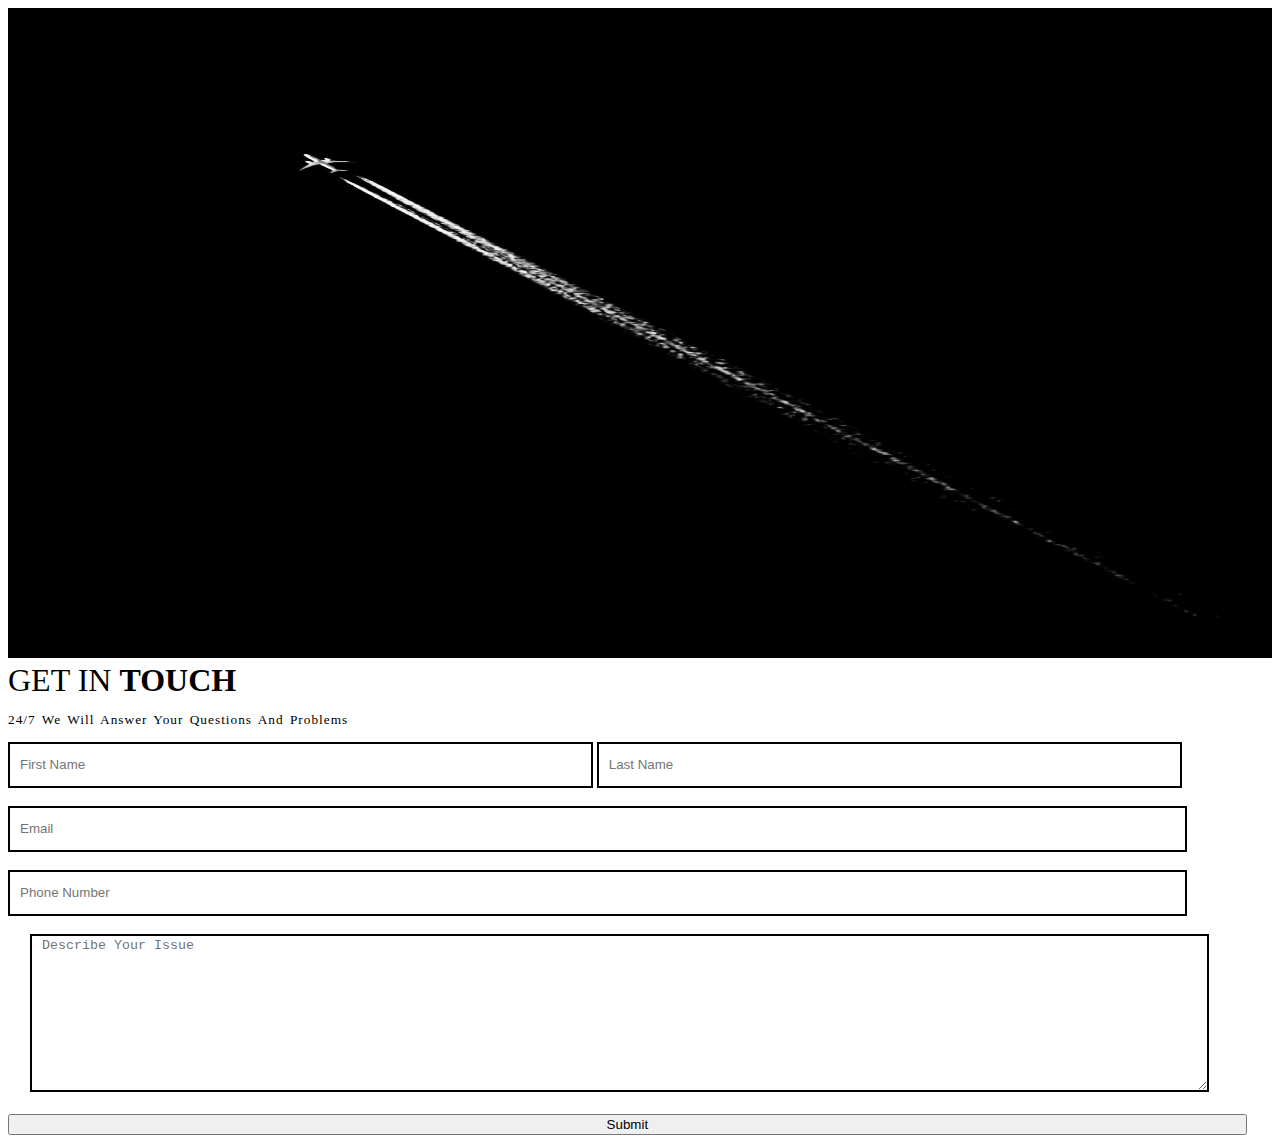
==== contact.html @ c5ec3c24 "firstcommittoportpholio2" ====
<!DOCTYPE html>
<html lang="en">
<head>
    <meta charset="UTF-8">
    <meta name="viewport" content="width=device-width, initial-scale=1.0">
    <title>Contact Me</title>
    <link rel="stylesheet" href="CSS/bootstrap.min.css">
    <link rel="stylesheet" href="style.css">

</head>
<body>
    <section>
        <div class="container-fluid">
            <div class="row">
                <div class="col-md-4 pt-3">
                    <img src="peakpx6.jpg" alt="" class="img">
                    
                </div>
                <div class="col-md-8 px-5 pt-4">
                    <label for="" id="lb" style="font-size: xx-large;">GET IN <b>TOUCH</b></label>
                    <p style="font-size: smaller; word-spacing: 2px; letter-spacing: 1px;">24/7 We Will Answer Your Questions And Problems</p>
                    <form action="https://formspree.io/f/mleyradp" method="POST" class="pt-4">
                        <div class="input-field">
                            <i class="fa-solid fa-user" style="color: #000000;"></i>
                            <input type="text" name="fname" id="n" class="n" placeholder="First Name">
                            <i class="fa-solid fa-user" style="color: #000000;"></i>
                            <input type="text" name="lname" id="" class="n" placeholder="Last Name">
                        </div>
                        <br>
                        <div class="input-field">
                            <i class="fa-solid fa-envelope" style="color: #000000;"></i>
                            <input type="email" name="email" id="" placeholder="Email">
                        </div><br>
                        <div class="input-field">
                            <i class="fa-solid fa-phone" style="color: #000000;"></i>
                            <input type="number" name="number" id="" placeholder="Phone Number">
                        </div><br>
                        <div class="input-field">
                            <textarea name="desc" id="" cols="30" rows="10" placeholder="Describe Your Issue"></textarea>
                        </div><br>
                        <button type="submit" value="Submit" class="btn btn-lg button btn-primary">Submit</button>
                    </form>
                </div>
            </div>
        </div>
    </section>


    <script src="javascript/bootstrap.bundle.min.js"></script>
    <script src="javascript/font.js"></script>
</body>
</html>
---- style.css ----
.navbar-item{
    text-align: center;
}
h1{
    font-size: 100px;
}
#Projects:hover{
    background-color: white;
    border: none;
}
.lets:hover{
    background-color: white;
}
.active{
    font-weight: 600;
    text-decoration: underline 3px solid red;
    
}
#btn{
    border: 4px solid red;
    color: black;
    font-size: larger;
    font-weight: 700;
}
.nav-item{
    font-size: larger;
}
.n{
    width: 45%;
}

input{
    width: 92%;
    height: 40px;
    outline: none;
    border: 2px solid black;
}
textarea{
    width: 92%;
    margin-left: 22px;
    outline: none;
    border: 2px solid black;

}
:placeholder-shown{
    padding-left: 10px;
}
/* i{
    position:absolute;
    margin-top: 13px;
    margin-left: 7px;
} */
.button{
    width: 98%;
    text-align: center;
    /* background-color: rgba(7, 141, 7, 0.822); */
    /* border: 2px solid black; */

}
.img{
    width: 100%;
    height: 650px;

}
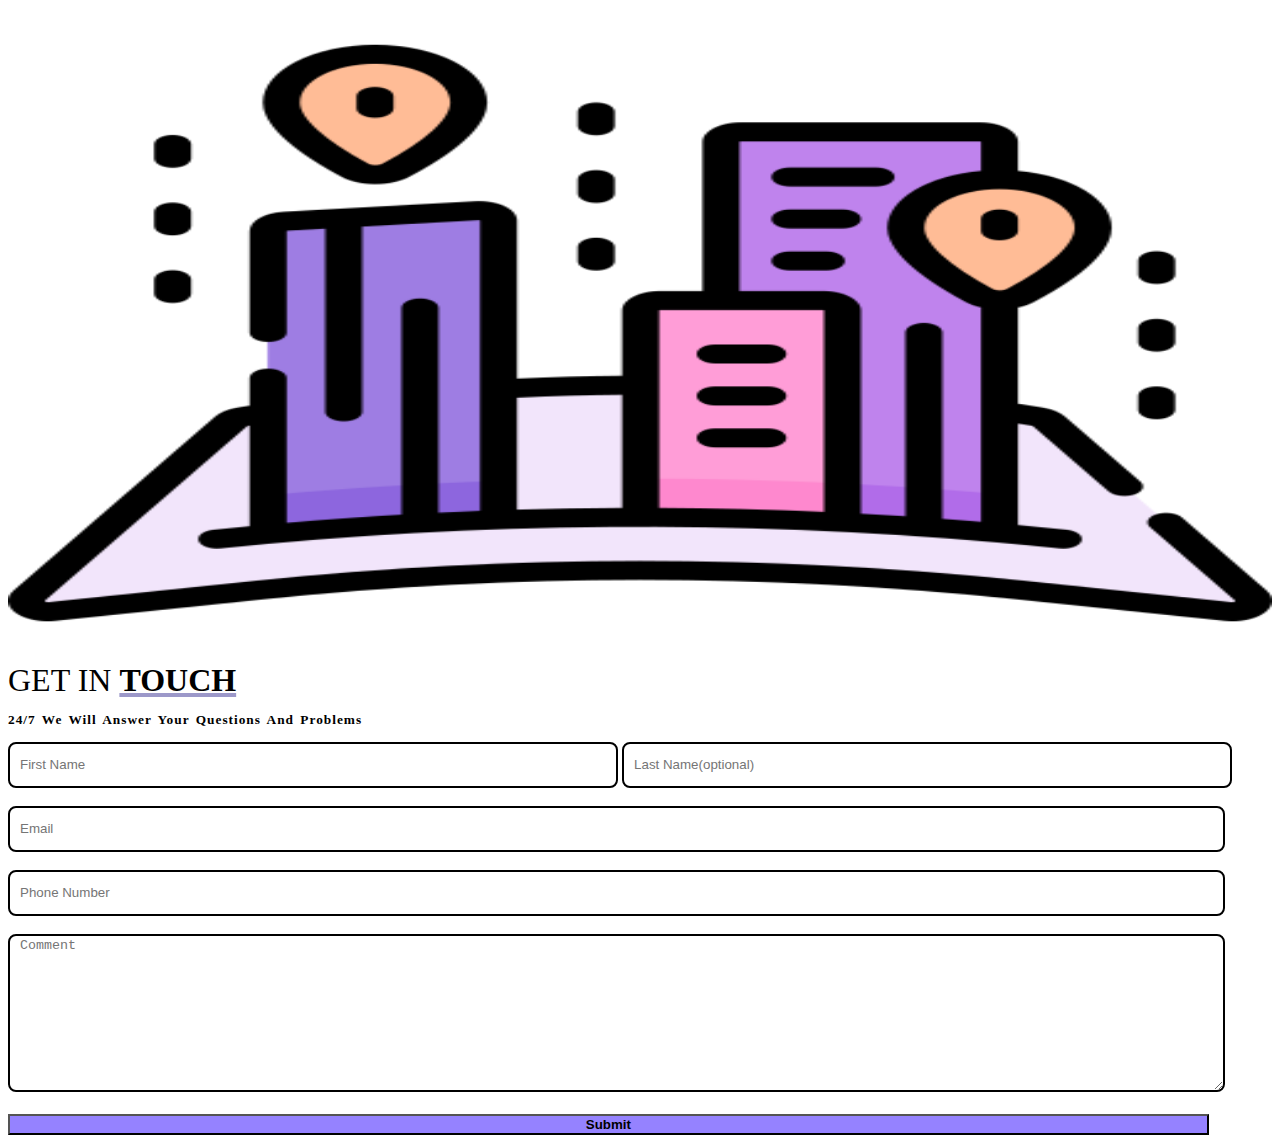
==== commit b9c1d654: "1st oct" ====
--- a/contact.html
+++ b/contact.html
@@ -12,33 +12,33 @@
     <section>
         <div class="container-fluid">
             <div class="row">
-                <div class="col-md-4 pt-3">
-                    <img src="peakpx6.jpg" alt="" class="img">
+                <div class="col-md-4 py-3">
+                    <img src="FlatIcons/virtual-reality.png" alt="" class="img">
                     
                 </div>
                 <div class="col-md-8 px-5 pt-4">
-                    <label for="" id="lb" style="font-size: xx-large;">GET IN <b>TOUCH</b></label>
-                    <p style="font-size: smaller; word-spacing: 2px; letter-spacing: 1px;">24/7 We Will Answer Your Questions And Problems</p>
-                    <form action="https://formspree.io/f/mleyradp" method="POST" class="pt-4">
+                    <label for="" id="lb" style="font-size: xx-large;">GET IN <b style="text-decoration: underline 4px solid rgb(156, 152, 201) ;">TOUCH</b></label>
+                    <p style="font-size: smaller; word-spacing: 2px; letter-spacing: 1px; font-weight: 700;" class="pt-2">24/7 We Will Answer Your Questions And Problems</p>
+                    <form action="https://formspree.io/f/mleyradp" method="POST" class="pt-3">
                         <div class="input-field">
-                            <i class="fa-solid fa-user" style="color: #000000;"></i>
-                            <input type="text" name="fname" id="n" class="n" placeholder="First Name">
-                            <i class="fa-solid fa-user" style="color: #000000;"></i>
-                            <input type="text" name="lname" id="" class="n" placeholder="Last Name">
+                            <!-- <i class="fa-solid fa-user" style="color: #000000;"></i> -->
+                            <input type="text" name="fname" id="n" class="n" placeholder="First Name" required>
+                            <!-- <i class="fa-solid fa-user" style="color: #000000;"></i> -->
+                            <input type="text" name="lname" id="" class="n" placeholder="Last Name(optional)">
                         </div>
                         <br>
                         <div class="input-field">
-                            <i class="fa-solid fa-envelope" style="color: #000000;"></i>
-                            <input type="email" name="email" id="" placeholder="Email">
+                            <!-- <i class="fa-solid fa-envelope" style="color: #000000;"></i> -->
+                            <input type="email" name="email" id="" placeholder="Email" required>
                         </div><br>
                         <div class="input-field">
-                            <i class="fa-solid fa-phone" style="color: #000000;"></i>
-                            <input type="number" name="number" id="" placeholder="Phone Number">
+                            <!-- <i class="fa-solid fa-phone" style="color: #000000;"></i> -->
+                            <input type="number" name="number" id="" placeholder="Phone Number" required>
                         </div><br>
                         <div class="input-field">
-                            <textarea name="desc" id="" cols="30" rows="10" placeholder="Describe Your Issue"></textarea>
+                            <textarea name="desc" id="" cols="30" rows="10" placeholder="Comment"></textarea>
                         </div><br>
-                        <button type="submit" value="Submit" class="btn btn-lg button btn-primary">Submit</button>
+                        <button type="submit" value="Submit" class="btn btn-lg button">Submit</button>
                     </form>
                 </div>
             </div>
--- a/style.css
+++ b/style.css
@@ -19,27 +19,30 @@
 #btn{
     border: 4px solid red;
     color: black;
-    font-size: larger;
+    font-size:medium;
     font-weight: 700;
+    margin-right: 8%;
 }
 .nav-item{
     font-size: larger;
 }
 .n{
-    width: 45%;
+    width: 47%;
 }
 
 input{
-    width: 92%;
+    width: 95%;
     height: 40px;
     outline: none;
     border: 2px solid black;
+    border-radius: 8px;
 }
 textarea{
-    width: 92%;
-    margin-left: 22px;
+    width: 95%;
+    margin-left: 0px;
     outline: none;
     border: 2px solid black;
+    border-radius: 8px;
 
 }
 :placeholder-shown{
@@ -51,14 +54,33 @@
     margin-left: 7px;
 } */
 .button{
-    width: 98%;
+    width: 95%;
     text-align: center;
     /* background-color: rgba(7, 141, 7, 0.822); */
     /* border: 2px solid black; */
+    background-color: rgb(149, 130, 255);
+    font-weight: 700;
 
+}
+.button:hover{
+    background-color: rgb(184, 180, 226);
 }
 .img{
     width: 100%;
     height: 650px;
-
+    /* border: 30px solid black; */
+}
+#sicon{
+    width: 5%;
+    margin-left: 1%;
+    /* width: 10%; */
+}
+#sicon1{
+    width: 10%;
+    margin-left: 1%;
+    /* width: 10%; */
+}
+.full-footer{
+    background-color: rgb(27, 26, 26);
+    height: 200px;
 }